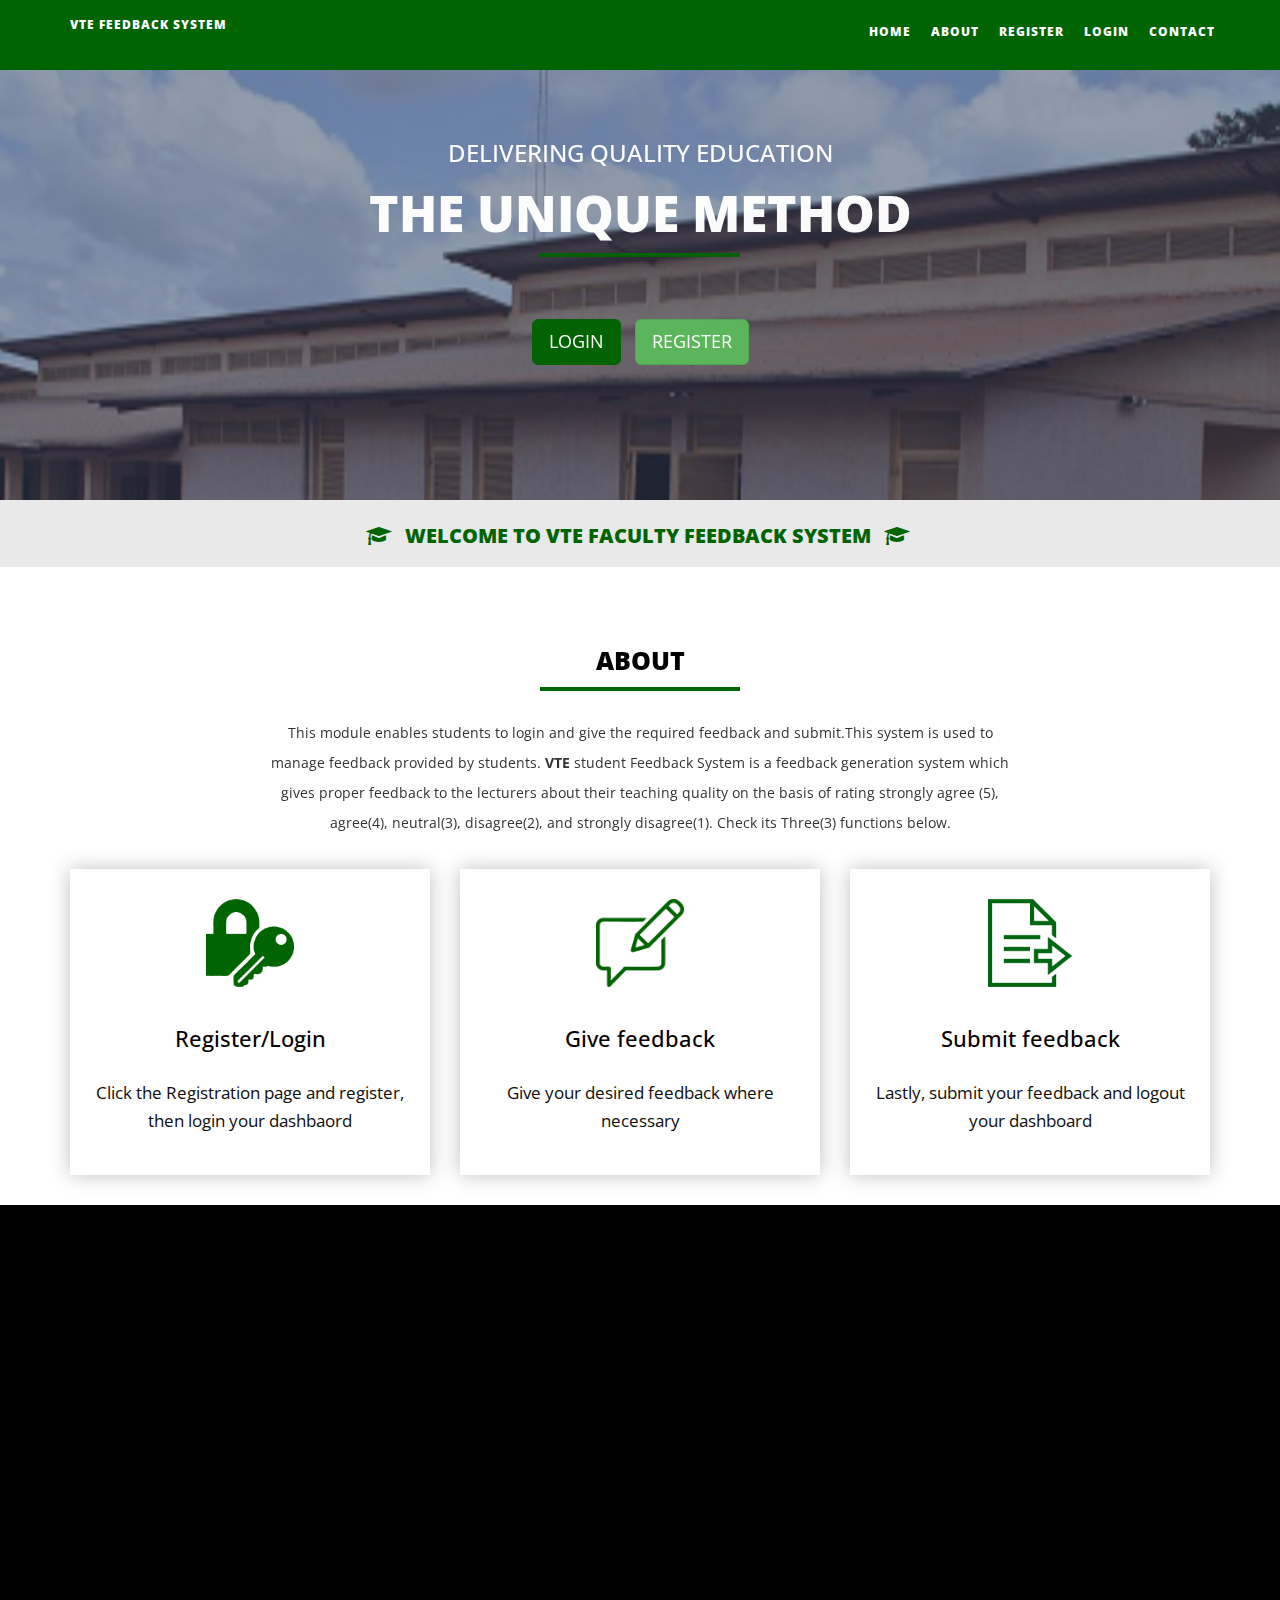
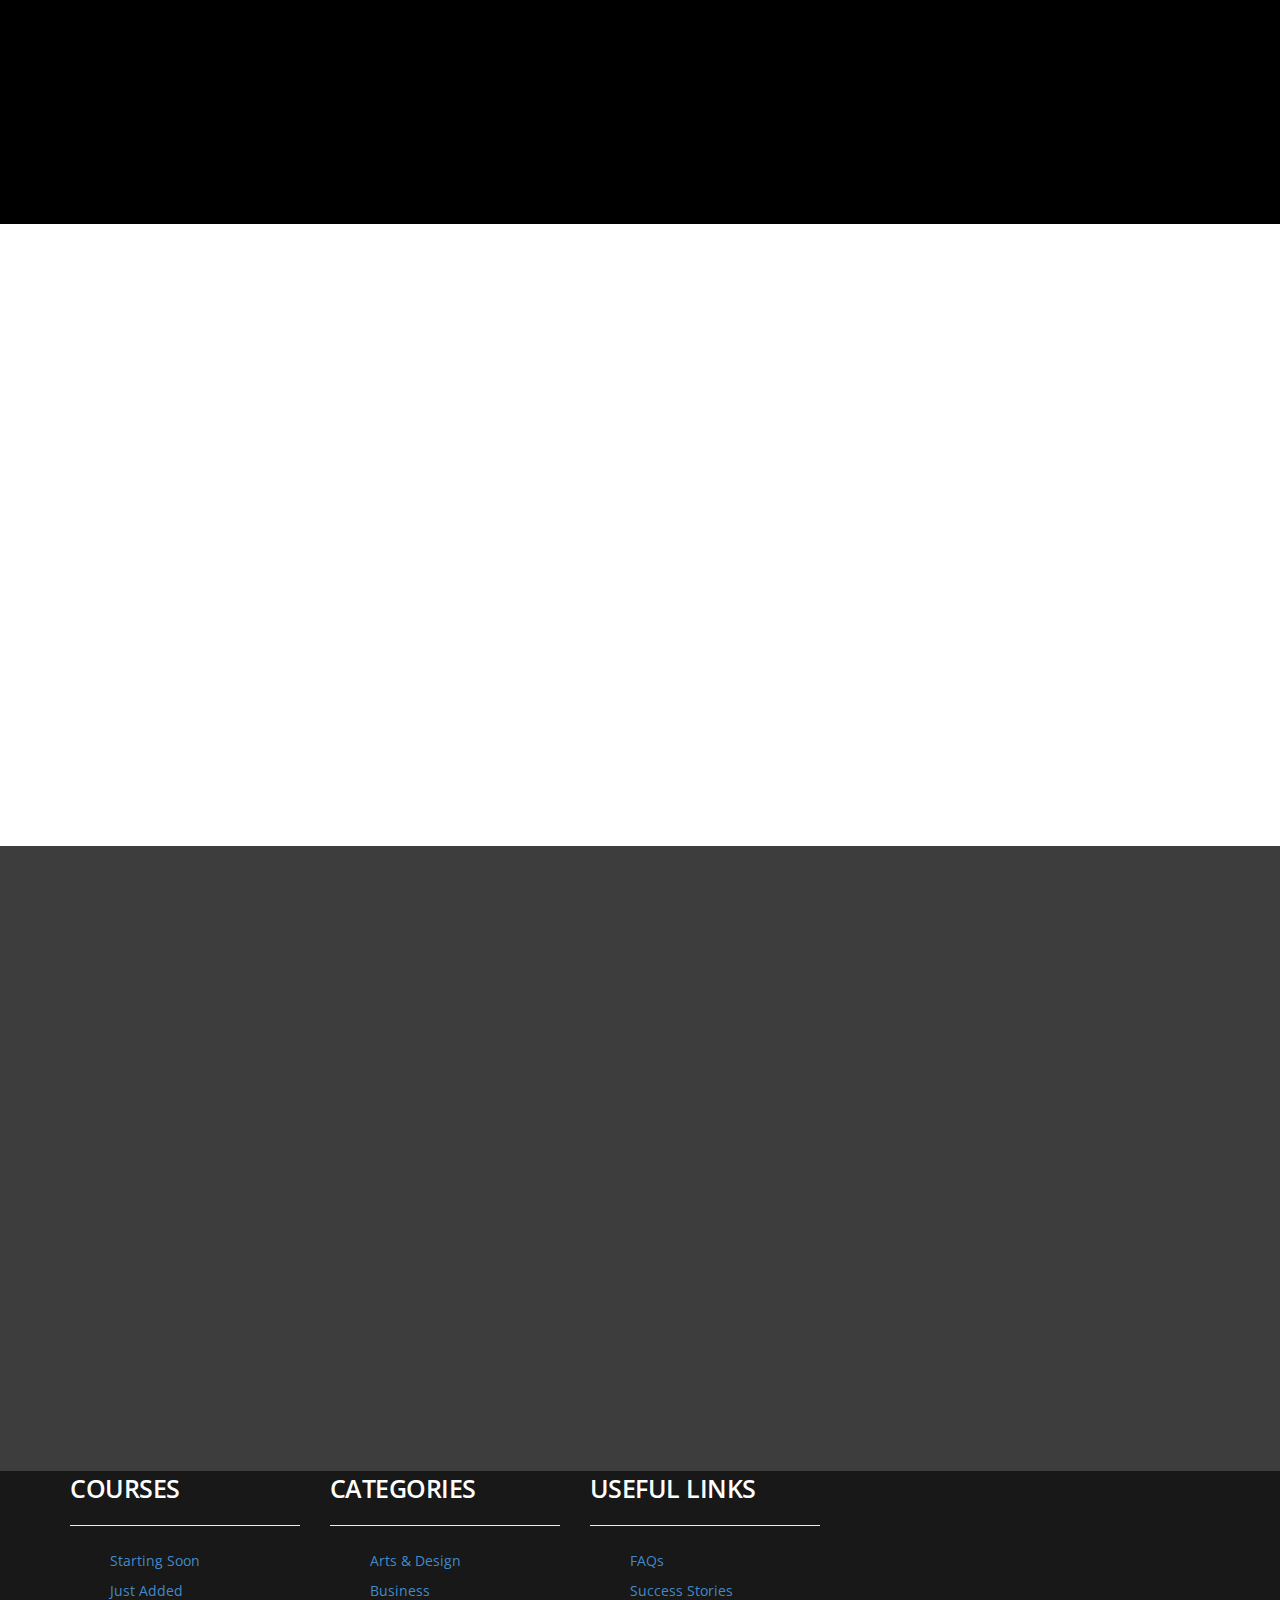
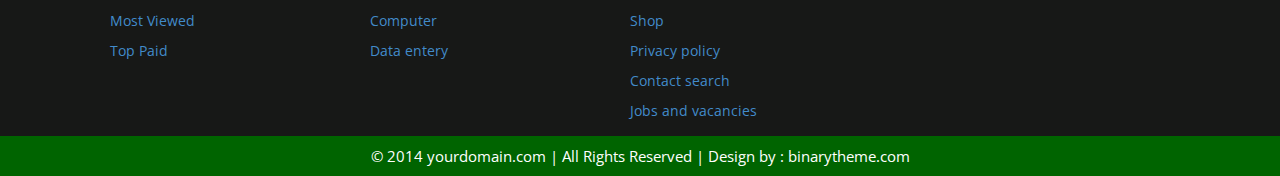
==== index.html @ 32be3075 "my first commit" ====
﻿<!DOCTYPE html>
<html xmlns="http://www.w3.org/1999/xhtml">
<head>
    <meta charset="utf-8" />
    <meta name="viewport" content="width=device-width, initial-scale=1, maximum-scale=1" />
    <meta name="description" content="" />
    <meta name="author" content="" />
    <title>VTE feedback project</title>
    <!-- BOOTSTRAP CORE STYLE CSS -->
    <link href="assets/css/bootstrap.css" rel="stylesheet" />
    <!-- FONT AWESOME CSS -->
<link href="assets/css/font-awesome.min.css" rel="stylesheet" />
     <!-- FLEXSLIDER CSS -->
<link href="assets/css/flexslider.css" rel="stylesheet" />
    <!-- CUSTOM STYLE CSS -->
    <link href="assets/css/style.css" rel="stylesheet" />    
  <!-- Google	Fonts -->
	<link href='http://fonts.googleapis.com/css?family=Open+Sans:400,700,300' rel='stylesheet' type='text/css' />
  <!-- SERVICES SECTION-->
  <link rel="stylesheet" type="text/css" href="assets/css/service.css">
  <link rel="icon" href="favicon.ico" type="img/ico"/>
  
</head>
<body >
 <!--OFF END--><div class="navbar navbar-inverse navbar-fixed-top " id="menu">
        <div class="container">
            <div class="navbar-header">
                <button type="button" class="navbar-toggle" data-toggle="collapse" data-target=".navbar-collapse">
                    <span class="icon-bar"></span>
                    <span class="icon-bar"></span>
                    <span class="icon-bar"></span>
                </button>
                <a class="navbar-brand" href="index.html" style="color:#FFFFFF"><p style="font-size: 12px;">VTE FEEDBACK SYSTEM</p></a>
            </div>
            <div class="navbar-collapse collapse move-me">
                <ul class="nav navbar-nav navbar-right">
                    <li ><a href="#home">HOME</a></li>
                     <li><a href="#features-sec">ABOUT</a></li>
                    <li><a href="registration.html">REGISTER</a></li>
                     <li><a href="login.html">LOGIN</a></li>
                     <li><a href="#contact-sec">CONTACT</a></li>
                     </div>
           
        </div>
    </div>
 
      <!--NAVBAR SECTION END-->
       <div class="home-sec" id="home" >
           <div class="overlay">
 <div class="container">
           <div class="row text-center " >
           
               <div class="col-lg-12  col-md-12 col-sm-12">
               
                <div class="flexslider set-flexi" id="main-section" >
                    <ul class="slides move-me">
                        <!-- Slider 01 -->
                        <li>
                              <h3>Delivering Quality Education</h3>
                           <h1>THE UNIQUE METHOD</h1>
                            <a  href="login.html" class="btn btn-info btn-lg" >
                                LOGIN 
                            </a>
                             <a  href="registration.html" class="btn btn-success btn-lg" >
                                REGISTER
                            </a>
                        </li>
                        <!-- End Slider 01 -->
                        
                        <!-- Slider 02 -->
                        <li>
                            <h3>Delivering Quality Education</h3>
                           <h1>UNMATCHED APPROACH</h1>
                             <a  href="login.html" class="btn btn-primary btn-lg">
                               LOGIN
                            </a>
                             <a  href="registration.html" class="btn btn-danger btn-lg" >
                                REGISTER
                            </a>
                        </li>
                        <!-- End Slider 02 -->
                        
                        <!-- Slider 03 -->
                        <li>
                            <h3>Delivering Quality Education</h3>
                           <h1>AWESOME FEEDBACK PROJECT</h1>
                             <a  href="login.html" class="btn btn-default btn-lg" >
                                LOGIN    
                            </a>
                             <a  href="registration.html" class="btn btn-info btn-lg" >
                                REGISTER
                            </a>
                        </li>
                        <!-- End Slider 03 -->
                    </ul>
                </div>
                   
     
              
              
            </div>
                
               </div>
                </div>
           </div>
           
       </div>
       <!--HOME SECTION END-->   
    <div  class="tag-line" >
         <div class="container">
           <div class="row  text-center" >
           
               <div class="col-lg-12  col-md-12 col-sm-12">
               
        <h2 data-scroll-reveal="enter from the bottom after 0.1s" ><i class="fa fa-graduation-cap fa-spin"></i> WELCOME TO VTE FACULTY FEEDBACK SYSTEM <i class="fa fa-graduation-cap fa-spin"></i> </h2>
                   </div>
               </div>
             </div>
        
    </div>
    <!--HOME SECTION TAG LINE END-->   
         <div id="features-sec" class="container set-pad" >
             <div class="row text-center">
                 <div class="col-lg-8 col-lg-offset-2 col-md-8 col-sm-8 col-md-offset-2 col-sm-offset-2">
                     <h1 data-scroll-reveal="enter from the bottom after 0.2s"  class="header-line">ABOUT</h1>
                     <p data-scroll-reveal="enter from the bottom after 0.3s" >
                      This module enables students to login and give the required feedback and submit.This system is used to manage feedback provided by students. <b>VTE</b> student Feedback System is a feedback generation system which gives proper feedback to the lecturers about their teaching quality on the basis of rating strongly agree (5), agree(4), neutral(3), disagree(2), and strongly disagree(1).  
                      Check its Three(3) functions below.
                         </p>
                 </div>

             </div>
             <!--/.HEADER LINE END-->
             <!--SERVICE BEGINNING-->
<div class="service">
         <div class="container">
            <div class="row">
               <div class="col-md-8 offset-md-2">

                  </div>
               </div>
            </div>
            <div class="row">
               <div class="col-xl-4 col-lg-4 col-md-4 col-sm-12">
                  <div class="service-box">
                     <i><img src="assets/img/service1.png"/></i>
                     <h3>Register/Login </h3>
                     <p>Click the Registration page and register, then login your dashbaord</p>
                  </div>
               </div>
               <div class="col-xl-4 col-lg-4 col-md-4 col-sm-12">
                  <div class="service-box">
                     <i><img src="assets/img/service2.png"/></i>
                     <h3>Give feedback</h3>
                     <p>Give your desired feedback where necessary</p>
                  </div>
               </div>
               <div class="col-xl-4 col-lg-4 col-md-4 col-sm-12">
                  <div class="service-box">
                     <i><img src="assets/img/service3.png"/></i>
                     <h3>Submit feedback</h3>
                     <p>Lastly, submit your feedback and logout your dashboard</p>
                  </div>
               </div>
               </div>
            </div>
         </div>
      </div>
           
   <!-- FEATURES SECTION END-->
    <div id="faculty-sec" >
    <div class="container set-pad">
             <div class="row text-center">
                 <div class="col-lg-8 col-lg-offset-2 col-md-8 col-sm-8 col-md-offset-2 col-sm-offset-2">
                     <h1 data-scroll-reveal="enter from the bottom after 0.1s" class="header-line">OUR FACULTY </h1>
                     <p data-scroll-reveal="enter from the bottom after 0.3s">
                      Lorem ipsum dolor sit amet, consectetuer adipiscing elit.
                        Aenean commodo.
                         Lorem ipsum dolor sit amet, consectetuer adipiscing elit.
                        Aenean commodo.
                         </p>
                 </div>

             </div>
             <!--/.HEADER LINE END-->

           <div class="row" >
           
               
                 <div class="col-lg-4  col-md-4 col-sm-4" data-scroll-reveal="enter from the bottom after 0.4s">
                     <div class="faculty-div">
                     <img src="assets/img/faculty/1.jpg"  class="img-rounded" />
                   <h3>PROF. E. C. OSINEM (DEAN) </h3>
                 <hr class="line"/>
                         <h4>Agric <br /> Education</h4>
                  
                                 </div>
                   </div>

                 <div class="col-lg-4  col-md-4 col-sm-4" data-scroll-reveal="enter from the bottom after 0.5s">
                     <div class="faculty-div">
                     <img src="assets/img/faculty/2.jpg"  class="img-rounded" />
                   <h3 >JANE DEO ALEX (FACULTY OFFICER)</h3>
                 <hr class="line" />
                         <h4>Enginering <br /> Department</h4>
                   
                </div>
                   </div>
                   
               <div class="col-lg-4  col-md-4 col-sm-4" data-scroll-reveal="enter from the bottom after 0.6s">
                     <div class="faculty-div">
                     <img src="assets/img/faculty/3.jpg" class="img-rounded" />
                   <h3 >DR. T.E. EJIOFOR (ACADMIC ADVISOR</h3>
                 <hr class="line" />
                         <h4>Agric <br /> Education</h4>
                </div>
                   </div>
                 
               </div>
             </div>
        </div>
    <!-- FACULTY SECTION END-->
      <div id="course-sec" class="container set-pad">
             <div class="row text-center">
                 <div class="col-lg-8 col-lg-offset-2 col-md-8 col-sm-8 col-md-offset-2 col-sm-offset-2">
                     <h1 data-scroll-reveal="enter from the bottom after 0.1s" class="header-line">OUR COURSES </h1>
                     <p data-scroll-reveal="enter from the bottom after 0.3s">
                      Lorem ipsum dolor sit amet, consectetuer adipiscing elit.
                        Aenean commodo.
                         Lorem ipsum dolor sit amet, consectetuer adipiscing elit.
                        Aenean commodo.
                         </p>
                 </div>

             </div>
             <!--/.HEADER LINE END-->


          <div class="row set-row-pad" >
           <div class="col-lg-6 col-md-6 col-sm-6 " data-scroll-reveal="enter from the bottom after 0.4s" >
                 <img src="assets/img/building.jpg" class="img-thumbnail" />
           </div>
               <div class="col-lg-4 col-md-4 col-sm-4 col-lg-offset-1 col-md-offset-1 col-sm-offset-1">
                   <div class="panel-group" id="accordion">
                        <div class="panel panel-default" data-scroll-reveal="enter from the bottom after 0.5s">
                            <div class="panel-heading" >
                                <h4 class="panel-title">
                                    <a data-toggle="collapse" data-parent="#accordion" href="#collapse1" class="collapsed">
                                  <strong>   6+</strong> COMPUTER COURSES 
                                    </a>
                                </h4>
                            </div>
                            <div id="collapse1" class="panel-collapse collapse" style="height: 0px;">
                                <div class="panel-body">
                                    <ul>
                                      <li>Vocational and Technical Education</li>
                                      <li>Computer Education</li>
                                      <li>Software Development and Applications</li>
                                      <li>Harware Maintenance and Management</li>
                                      <li>Networking and Communication</li>
                                      <li>Robotics Education</li>
                                      <li>ETC</li>
                                    </ul>
                                </div>
                            </div>
                        </div>
                        <div class="panel panel-default" data-scroll-reveal="enter from the bottom after 0.7s">
                            <div class="panel-heading">
                                <h4 class="panel-title">
                                    <a data-toggle="collapse" data-parent="#accordion" href="#collapse2" class="collapsed">
                                      <strong>   7+</strong> ENGINEERING COURSES 
                                    </a>
                                </h4>
                            </div>
                            <div id="collapse2" class="panel-collapse collapse" style="height: 0px;">
                                <div class="panel-body">
                                    <ul>
                                      <li>Vocational and Technical Education</li>
                                      <li>Computer Education</li>
                                      <li>Software Development and Applications</li>
                                      <li>Harware Maintenance and Management</li>
                                      <li>Networking and Communication</li>
                                      <li>Robotics Education</li>
                                      <li>ETC</li>
                                    </ul>
                              
                                </div>
                            </div>
                        </div>
                        <div class="panel panel-default" data-scroll-reveal="enter from the bottom after 0.9s">
                            <div class="panel-heading">
                                <h4 class="panel-title">
                                    <a data-toggle="collapse" data-parent="#accordion" href="#collapse3" class="collapsed">
                                        <strong>   5+</strong> MANAGEMENT COURSES 
                                    </a>
                                </h4>
                            </div>
                            <div id="collapse3" class="panel-collapse collapse"  style="height: 0px;">
                                <div class="panel-body">
                                   <ul>
                                      <li>Vocational and Technical Education</li>
                                      <li>Computer Education</li>
                                      <li>Software Development and Applications</li>
                                      <li>Harware Maintenance and Management</li>
                                      <li>Networking and Communication</li>
                                      <li>Robotics Education</li>
                                      <li>ETC</li>
                                    </ul>
                                </div>
                            </div>
                        </div>
                    </div>

                   <div class="alert alert-info" data-scroll-reveal="enter from the bottom after 1.1s" >
                       <span style="font-size:40px;">
                          <strong> 30+ </strong> 
                           <hr />
                          <p style="font-size: 20px;"><b>Vocational Courses</b></p>
                       </span>
                   </div>
           </div>
             
                 
                 
               </div>
             </div>
      <!-- COURSES SECTION END-->
    <div id="contact-sec"   >
           <div class="overlay">
 <div class="container set-pad">
      <div class="row text-center">
                 <div class="col-lg-8 col-lg-offset-2 col-md-8 col-sm-8 col-md-offset-2 col-sm-offset-2">
                     <h1 data-scroll-reveal="enter from the bottom after 0.1s" class="header-line" >CONTACT SUPPORT</h1>
                     <p data-scroll-reveal="enter from the bottom after 0.3s">
                      Lorem ipsum dolor sit amet, consectetuer adipiscing elit.
                        Aenean commodo.
                         Lorem ipsum dolor sit amet, consectetuer adipiscing elit.
                        Aenean commodo.
                         </p>
                 </div>

             </div>
             <!--/.HEADER LINE END-->
           <div class="row set-row-pad"  data-scroll-reveal="enter from the bottom after 0.5s" >
           
               
                 <div class="col-lg-8 col-lg-offset-2 col-md-8 col-md-offset-2 col-sm-8 col-sm-offset-2">
                    <form>
                        <div class="form-group">
                            <input type="text" class="form-control "  required="required" placeholder="Your Name" />
                        </div>
                        <div class="form-group">
                            <input type="text" class="form-control " required="required"  placeholder="Your Email" />
                        </div>
                        <div class="form-group">
                            <textarea name="message" required="required" class="form-control" style="min-height: 150px;" placeholder="Message"></textarea>
                        </div>
                        <div class="form-group">
                            <button type="submit" class="btn btn-info btn-block btn-lg">SUBMIT REQUEST</button>
                        </div>

                    </form>
                </div>

                   
     
              
              
                
               </div>
                </div>
          </div> 
       </div>
     <footer class="footer layout_padding">
         <div class="container">
            <div class="row">

               
               
               <div class="col-md-8">
                 <div class="row">
                    <div class="col-md-4 col-sm-12">
                  <div class="footer_link_heading">
                     <h3>COURSES</h3>
                     <hr>
                  </div>
                  <div class="footer_menu">
                     <ul>
                        <li><a href="#">Starting Soon</a></li>
                        <li><a href="#">Just Added</a></li>
                        <li><a href="#">Most Viewed</a></li>
                        <li><a href="#">Top Paid</a></li>
                     </ul>
                  </div>
               </div>

               <div class="col-md-4 col-sm-12">
                  <div class="footer_link_heading">
                     <h3>CATEGORIES</h3>
                     <hr>
                  </div>
                  <div class="footer_menu">
                    <ul>
                       <li><a href="#">Arts & Design</a></li>
                       <li><a href="#">Business</a></li>
                       <li><a href="#">Computer</a></li>
                       <li><a href="#">Data entery</a></li>
                    </ul>
                  </div>
               </div>
               
               <div class="col-md-4 col-sm-12">
                  <div class="footer_link_heading">
                     <h3>USEFUL LINKS</h3>
                     <hr>
                  </div>
                  <div class="footer_menu">
                    <ul>
                       <li><a href="#">FAQs</a></li>
                       <li><a href="#">Success Stories</a></li>
                       <li><a href="#">Shop</a></li>
                       <li><a href="#">Privacy policy</a></li>
                       <li><a href="#">Contact search</a></li>
                       <li><a href="#">Jobs and vacancies</a></li>
                    </ul>
                  </div>
               </div>
                 </div>
               </div>
               
            </div>
         </div>
     <!-- CONTACT SECTION END-->
    <div id="footer">
          &copy 2014 yourdomain.com | All Rights Reserved |  <a href="http://binarytheme.com" style="color: #fff" target="_blank">Design by : binarytheme.com</a>
    </div>
     <!-- FOOTER SECTION END-->
   
    <!--  Jquery Core Script -->
    <script src="assets/js/jquery-1.10.2.js"></script>
    <!--  Core Bootstrap Script -->
    <script src="assets/js/bootstrap.js"></script>
    <!--  Flexslider Scripts --> 
         <script src="assets/js/jquery.flexslider.js"></script>
     <!--  Scrolling Reveal Script -->
    <script src="assets/js/scrollReveal.js"></script>
    <!--  Scroll Scripts --> 
    <script src="assets/js/jquery.easing.min.js"></script>
    <!--  Custom Scripts --> 
         <script src="assets/js/custom.js"></script>
</body>
</html>
---- assets/css/style.css ----
﻿/*=============================================================
    Authour URI: www.binarytheme.com
    License: Commons Attribution 3.0

    http://creativecommons.org/licenses/by/3.0/

    100% To use For Personal And Commercial Use.
    IN EXCHANGE JUST GIVE US CREDITS AND TELL YOUR FRIENDS ABOUT US
   
    ========================================================  */

/* =============================================================
   GENERAL STYLES
 ============================================================ */
body {
    font-family: 'Open Sans', sans-serif;
    line-height: 30px;
    font-size: 14px;
}

.set-pad {
    padding-top:35px;
}
.set-row-pad {
    padding-top:30px;
    padding-bottom:50px;
}

.line {
    border-color: #006400;
}


/*=====================================
  NAVBAR STYLES 
    ===================================*/

.logo-custom {
    max-height: 40px;
}

#menu {
    background-color: #006400;
    color: #fff;
    font-size: 12px;
    font-weight: 900;
    letter-spacing: 1px;
    min-height: 70px;
}


.navbar-inverse {
    border-color: transparent;
}

    .navbar-inverse .navbar-nav > li > a, .navbar-inverse .navbar-nav > li > a:hover {
        color: #FFF;
        padding: 22px 10px;
    }


/*=====================================
  HOME STYLES 
    ===================================*/
.home-sec {
    padding-top: 10px;
    padding-bottom: 60px;
    background: url(../img/header.jpg) no-repeat center center;
    padding: 0;
    -webkit-background-size: cover;
    background-size: cover;
    color: #fff;
    background-attachment: fixed;
}

    .home-sec .overlay {
        background: rgba(38, 57, 88, 0.50);
        min-height: 500px;
    }

    .home-sec h1 {
        color: #fff;
        font-weight: 900;
        font-size: 50px;
        text-transform: uppercase;
        padding-bottom: 35px;
    }

    .home-sec h3 {
        text-transform: uppercase;
    }



.set-flexi {
    -webkit-box-shadow: 0 1px 4px rgba(0, 0, 0, 0);
    -moz-box-shadow: 0 1px 4px rgba(0, 0, 0, 0);
    -o-box-shadow: 0 1px 4px rgba(0, 0, 0, 0);
    box-shadow: 0 1px 4px rgba(0, 0, 0, 0);
    background-color: transparent;
    border: 0px solid #000;
    padding-top: 120px;
}

.flex-control-nav {
    display: none!important;
}

.set-flexi a {
    margin: 5px;
}
/*=====================================
  TAG LINE STYLES 
    ===================================*/

.tag-line {
    background: #E9E9E9;
    color: #000;
}

    .tag-line h2 {
        font-size: 20px;
        font-weight: 900;
        padding: 5px 10px 10px 5px;
        color: #006400;
    }

        .tag-line h2 > i {
            margin-left: 8px;
            margin-right: 8px;
        }
/*=====================================
  HEADER LINE STYLES 
    ===================================*/
.header-line {
    font-weight: 900;
    font-size: 25px;
    padding-bottom: 5px;
    padding-top: 25px;
    color: #000;
}

h1::after {
    content: " ";
    border: solid 2px #006400;
    display: block;
    width: 200px;
    margin: 12px auto;
}

/*=====================================
  ABOUT STYLES 
  ===================================*/
.about-div {
    padding: 30px;
}

.icon-round-border {
    border: 10px double #1A94C4;
    color: #2f9484;
    text-align: center;
    padding-top: 15px;
    height: 100px;
    width: 100px;
    border-radius: 50%;
    cursor: pointer;
    -webkit-transition: 0.3s;
    -moz-transition: 0.3s;
    -o-transition: 0.3s;
    transition: 0.3s;
}

    .icon-round-border:hover {
        color: #fff;
        border: 10px double #fff;
        background-color: #1A94C4;
        -webkit-transition: 0.3s;
        -moz-transition: 0.3s;
        -o-transition: 0.3s;
        transition: 0.3s;
    }

.about-div hr {
    border: 1px solid #006400;
    color: #006400;
}

.about-div h3 {
    font-size: 25px;
    font-weight: 700;
    text-transform: uppercase;
}

.about-div p {
    padding-top: 10px;
}

.btn-set {
    border-radius: 0px;
    -webkit-border-radius: 0px;
    -moz-border-radius: 0px;
    margin-bottom: 20px;
}
/*=====================================
  FACULTY STYLES 
  ===================================*/
#faculty-sec {
    background-color: #000;
    color: #fff;
}

    #faculty-sec .header-line {
        color: #fff;
    }
.faculty-div h4 {
    line-height:30px;
    font-weight:700;
}
.faculty-div {
    padding: 30px;
}

    .faculty-div hr {
        border: 1px solid ##006400;
    }

    .faculty-div h3 {
        font-size: 25px;
        font-weight: 700;
        text-transform: uppercase;
    }

    .faculty-div p {
        padding-top: 10px;
        padding-bottom: 15px;
    }

    .faculty-div img {
        border: 10px double #fff;
    }

/*=====================================
  CONTACT STYLES 
  ===================================*/
#contact-sec {
    padding-top: 10px;
    padding-bottom: 60px;
    background: url(../img/contact.jpg) no-repeat center center;
    padding: 0;
    -webkit-background-size: cover;
    background-size: cover;
    color: #fff;
    background-attachment: fixed;
}

#contact-sec .overlay {
        background: rgba(0, 0, 0, 0.76);
        min-height: 600px;
    }

    #contact-sec h1 {
        color:#fff;
    }
#contact-sec .form-control{
    background-color:rgba(255, 255, 255, 0);
    color:#fff;
}
/*=====================================
  Footer STYLES 
  ===================================*/
#footer {
    padding:5px 20px;
    background-color:#006400;
    text-align:center;
    color:#fff;
    font-size:15px;
}

.footer {
    background: #3a3a3a;
}

.footer_link_heading h3 {
    color: #fff;
    font-size: 22px;
    font-weight: 300;
    letter-spacing: 0;
}

.footer_menu ul {
    list-style: none;
}

.footer_menu ul li {

}

.dark-section, .footer {
    background: #171817;
}

.footer .widget-title {
    color: #ffffff;
}

.footer_logo {
    margin-bottom: 20px;
}

.footer_blog1 p {
    color: #f8fdfe;
    font-size: 14px;
    font-weight: 300;
    line-height: normal;
}

.footer_social_icon {
    float: left;
    width: 100%;
}

.footer_social_icon ul {
    list-style: none;
    margin: 0;
    float: left;
    width: 100%;
}

.footer_social_icon ul li {
    display: inline;
    float: left;
}

.footer_social_icon ul li a {
    background: #fff;
    float: left;
    margin: 0 5px 0 0;
    width: 32px;
    height: 32px;
    text-align: center;
    line-height: 32px;
    border-radius: 100%;
    color: #111428;
    font-size: 15px;
    transition: ease all 0.5s;
}

.footer_social_icon ul li a:hover,
.footer_social_icon ul li a:focus {
    background: #feb61a;
    color: #111428;
}

.footer_link_heading h3 {
    color: #fff;
    font-size: 25px;
    font-weight: 600;
    letter-spacing: -0.5px;
    margin: 0 0 20px 0;
    line-height: normal;
    text-align: left;
}

.footer_blog2 ul {
    list-style: none;
    float: left;
    width: 45%;
    margin: 0;
}

.footer_blog2 ul {
    margin-top: -5px;
}

.footer_blog2 ul li {
    float: left;
    width: 100%;
    margin: 1px 0;
}

.footer_blog2 ul li a {
    font-weight: 300;
    font-size: 14px;
    transition: ease all 0.2s;
    color: #fff;
}

.address_infor p {
    display: flex;
    margin-bottom: 25px;
}

.address_infor p span.icon {
    margin-right: 10px;
    position: relative;
    top: -4px;
}

.footer_blog2 ul li a:hover,
.footer_blog2 ul li a:focus {
    color: #feb61a;
}

.address_infor .addrs {
    color: #fff;
    font-size: 17px;
    font-weight: 200;
    line-height: 26px;
    margin-bottom: 0;
}

.email_address_bottom {
    width: 100%;
}

.email_address_bottom form {
    width: 280px;
    position: relative;
}

.email_address_bottom input {
    width: 280px;
    height: 50px;
    border: none;
    padding: 10px 25px;
    border-radius: 75px;
    line-height: normal;
    font-family: 'Poppins', sans-serif;
    font-size: 15px;
}

.email_address_bottom form button {
    position: absolute;
    right: 3px;
    width: 45px;
    height: 45px;
    background: #72dd78;
    border: none;
    cursor: pointer;
    color: #171817;
    border-radius: 100%;
    top: 3px;
    font-size: 18px;
    z-index: 1;
}

.cpy p {
    margin: 0;
    line-height: 60px;
    text-align: center;
    font-size: 16px;
}

.cpy p a {
    color: #444
}

.cpy p a:hover,
.cpy p a:focus {
    text-decoration: underline !important;
    color: #444;
}
---- assets/css/service.css ----
/** service section **/
.service {
	background: #fff;
	padding-top: 20px;
}
.service .service-box {
	padding: 30px 20px;
	box-shadow: #00000040 0px 0px 19px 0px;
    margin-bottom: 30px;
    text-align: center;
}

.service:hover .service-box:hover {
	background-color: rgba(38, 57, 88, 0.50);
}


.service .service-box i img {
	height: 88px;
}

.service .service-box h3 {
	font-weight: 500;
	font-size: 22px;
	line-height: 22px;
	color: #050000;
	padding: 20px 0px;
}

.service .service-box p {
    color: #0d0c0a;
	font-size: 17px;
	line-height: 28px;
}

.title h2 {
	font-size: 50px;
	line-height: 55px;
	color: #ffc221;
	font-weight: 500;
	text-transform: uppercase;
	margin-bottom: 27px;
	position: relative;
	padding-bottom: 8px;
}

.title {
	text-align: center;
	padding-bottom: 60px;
}



/** end service section **/
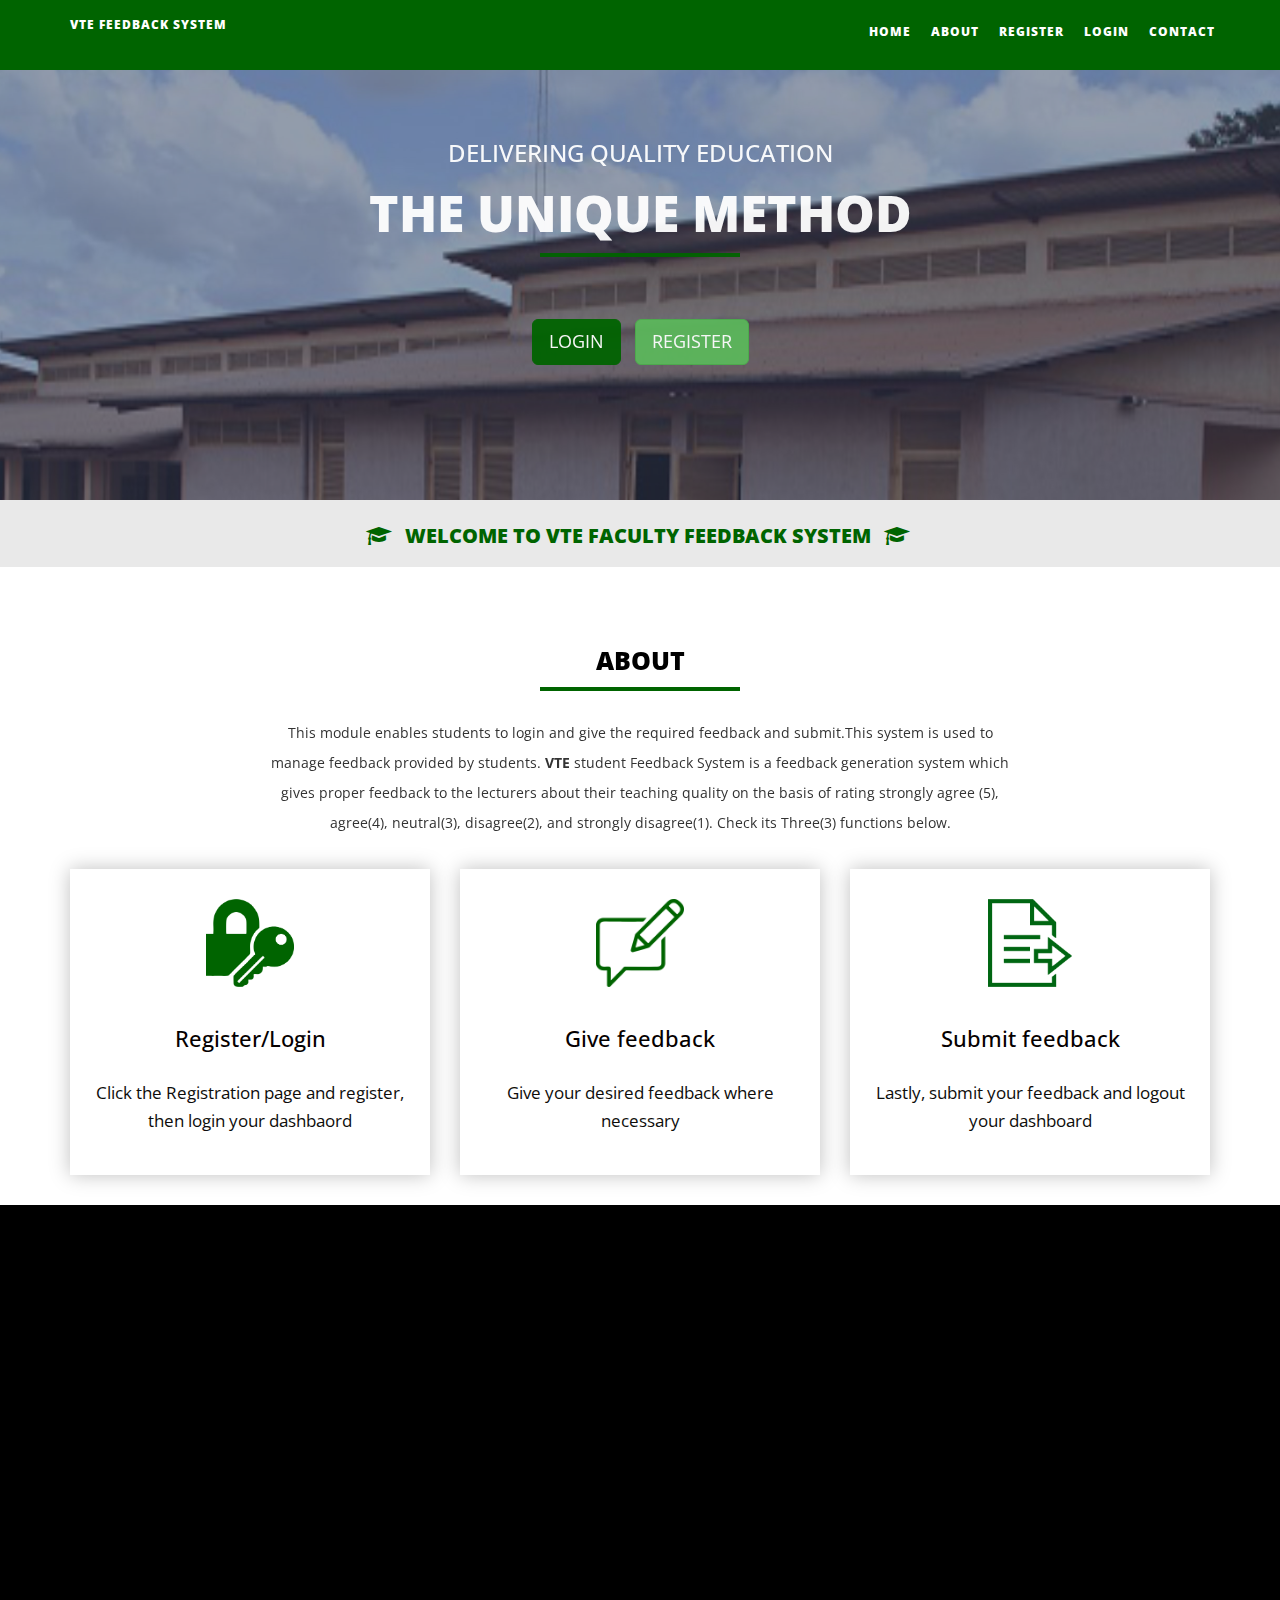
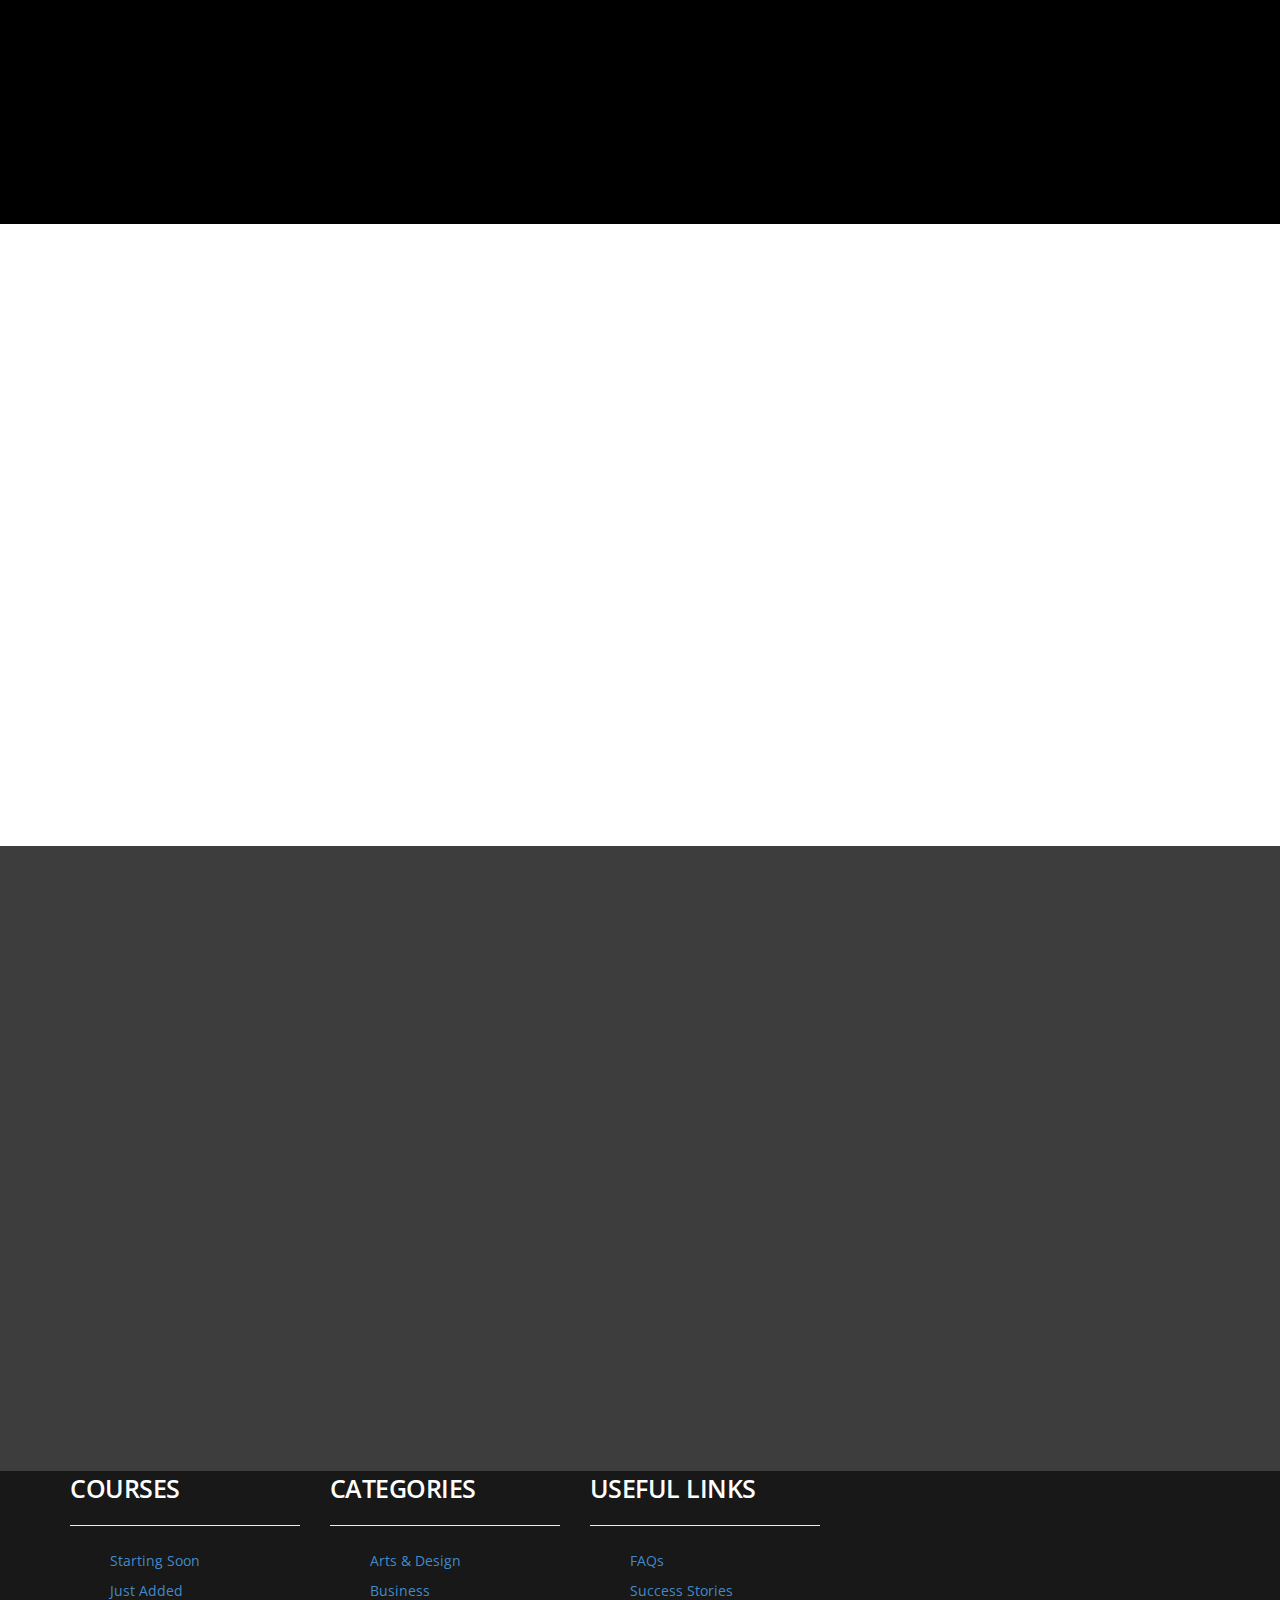
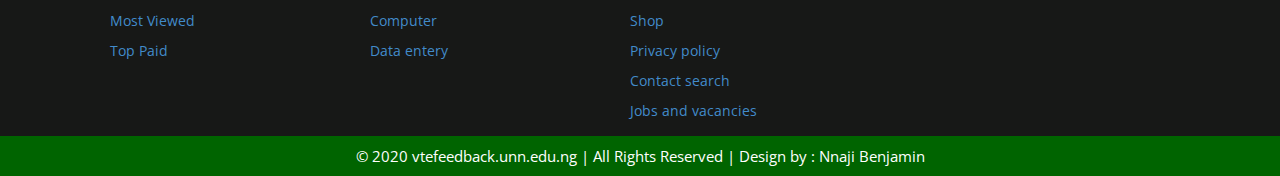
==== commit caab48fe: "updated my index page1" ====
--- a/index.html
+++ b/index.html
@@ -1,4 +1,4 @@
-﻿<!DOCTYPE html>
+<!DOCTYPE html>
 <html xmlns="http://www.w3.org/1999/xhtml">
 <head>
     <meta charset="utf-8" />
@@ -432,7 +432,7 @@
          </div>
      <!-- CONTACT SECTION END-->
     <div id="footer">
-          &copy 2014 yourdomain.com | All Rights Reserved |  <a href="http://binarytheme.com" style="color: #fff" target="_blank">Design by : binarytheme.com</a>
+          &copy 2020 vtefeedback.unn.edu.ng | All Rights Reserved |  <a href="m.me/Benjtalksho" style="color: #fff" target="_blank">Design by : Nnaji Benjamin</a>
     </div>
      <!-- FOOTER SECTION END-->
    
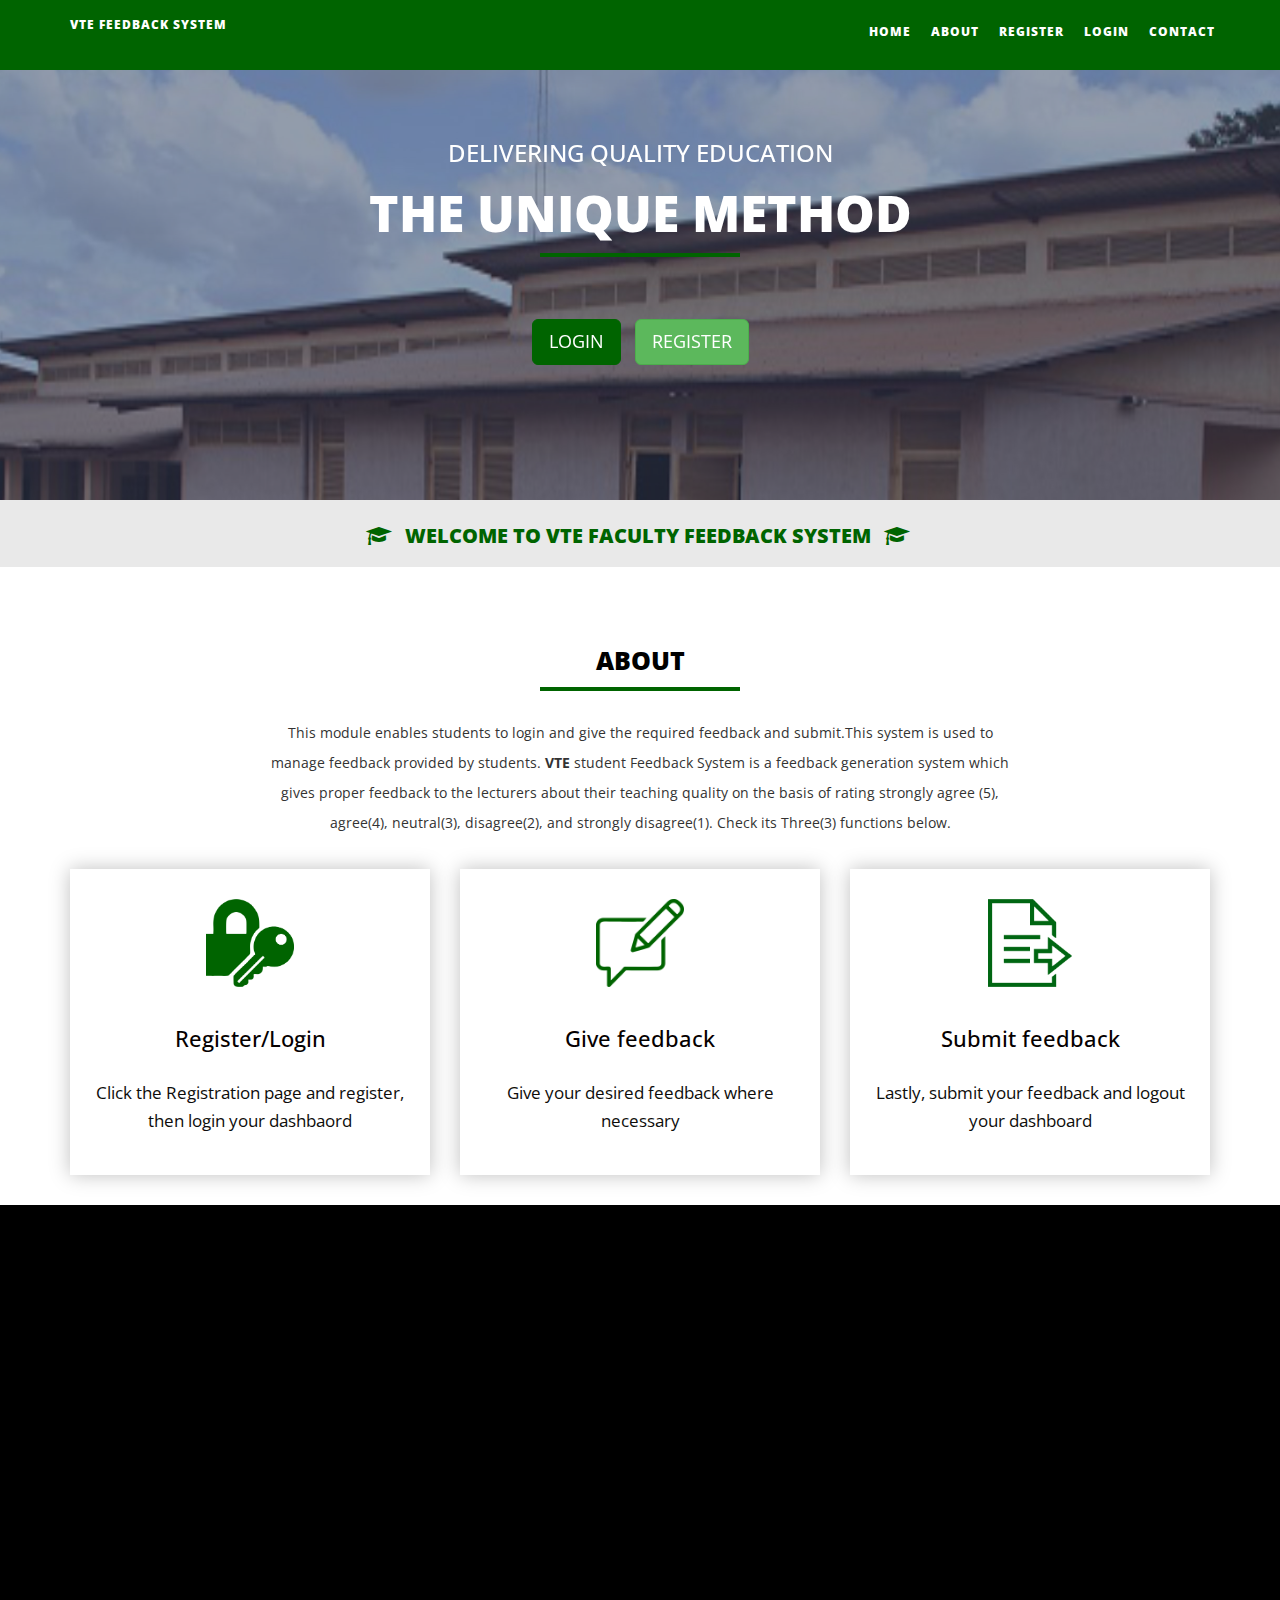
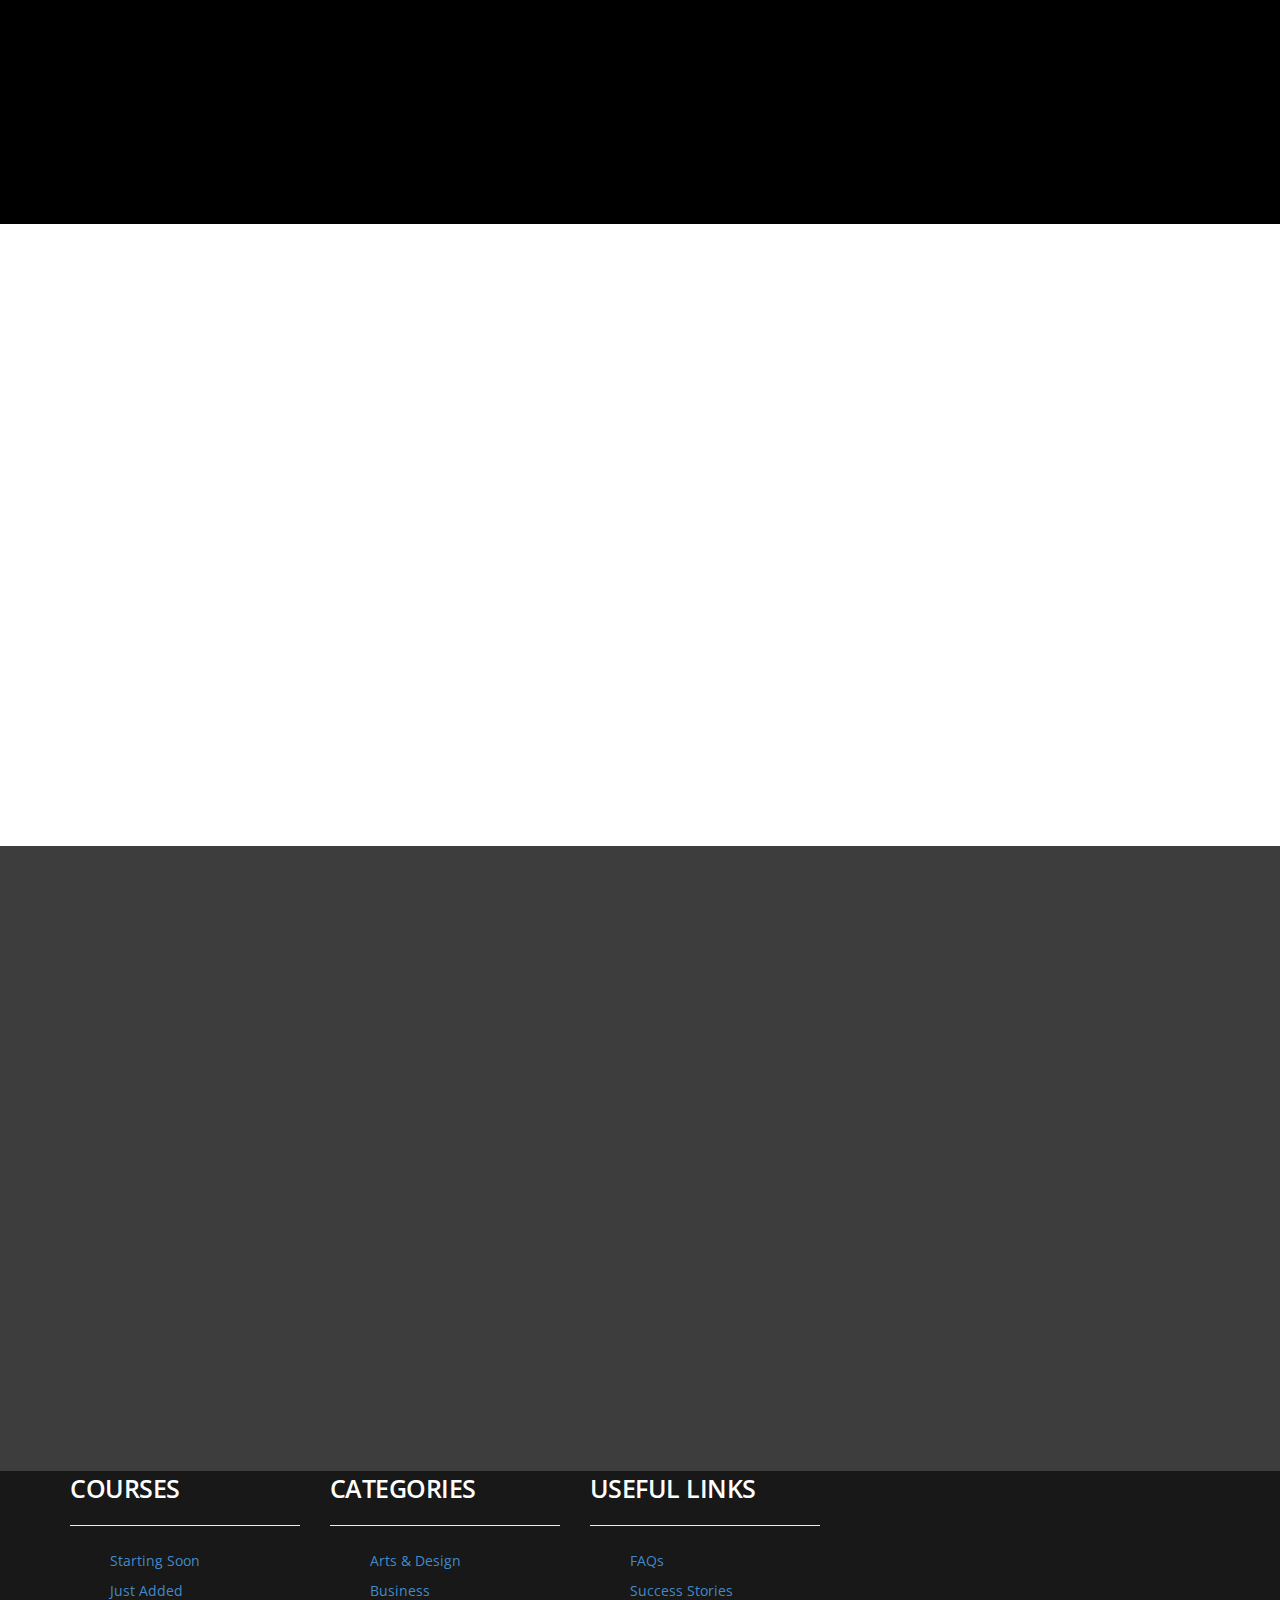
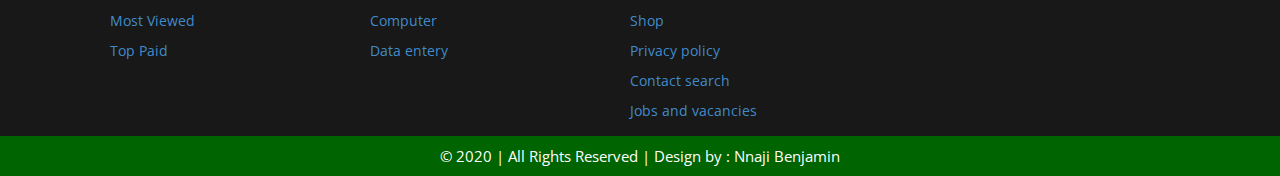
==== commit 5a017c4f: "commit 6th" ====
--- a/index.html
+++ b/index.html
@@ -432,7 +432,7 @@
          </div>
      <!-- CONTACT SECTION END-->
     <div id="footer">
-          &copy 2020 vtefeedback.unn.edu.ng | All Rights Reserved |  <a href="m.me/Benjtalksho" style="color: #fff" target="_blank">Design by : Nnaji Benjamin</a>
+          &copy 2020 | All Rights Reserved |  <a href="m.me/Benjtalksho" style="color: #fff" target="_blank">Design by : Nnaji Benjamin</a>
     </div>
      <!-- FOOTER SECTION END-->
    
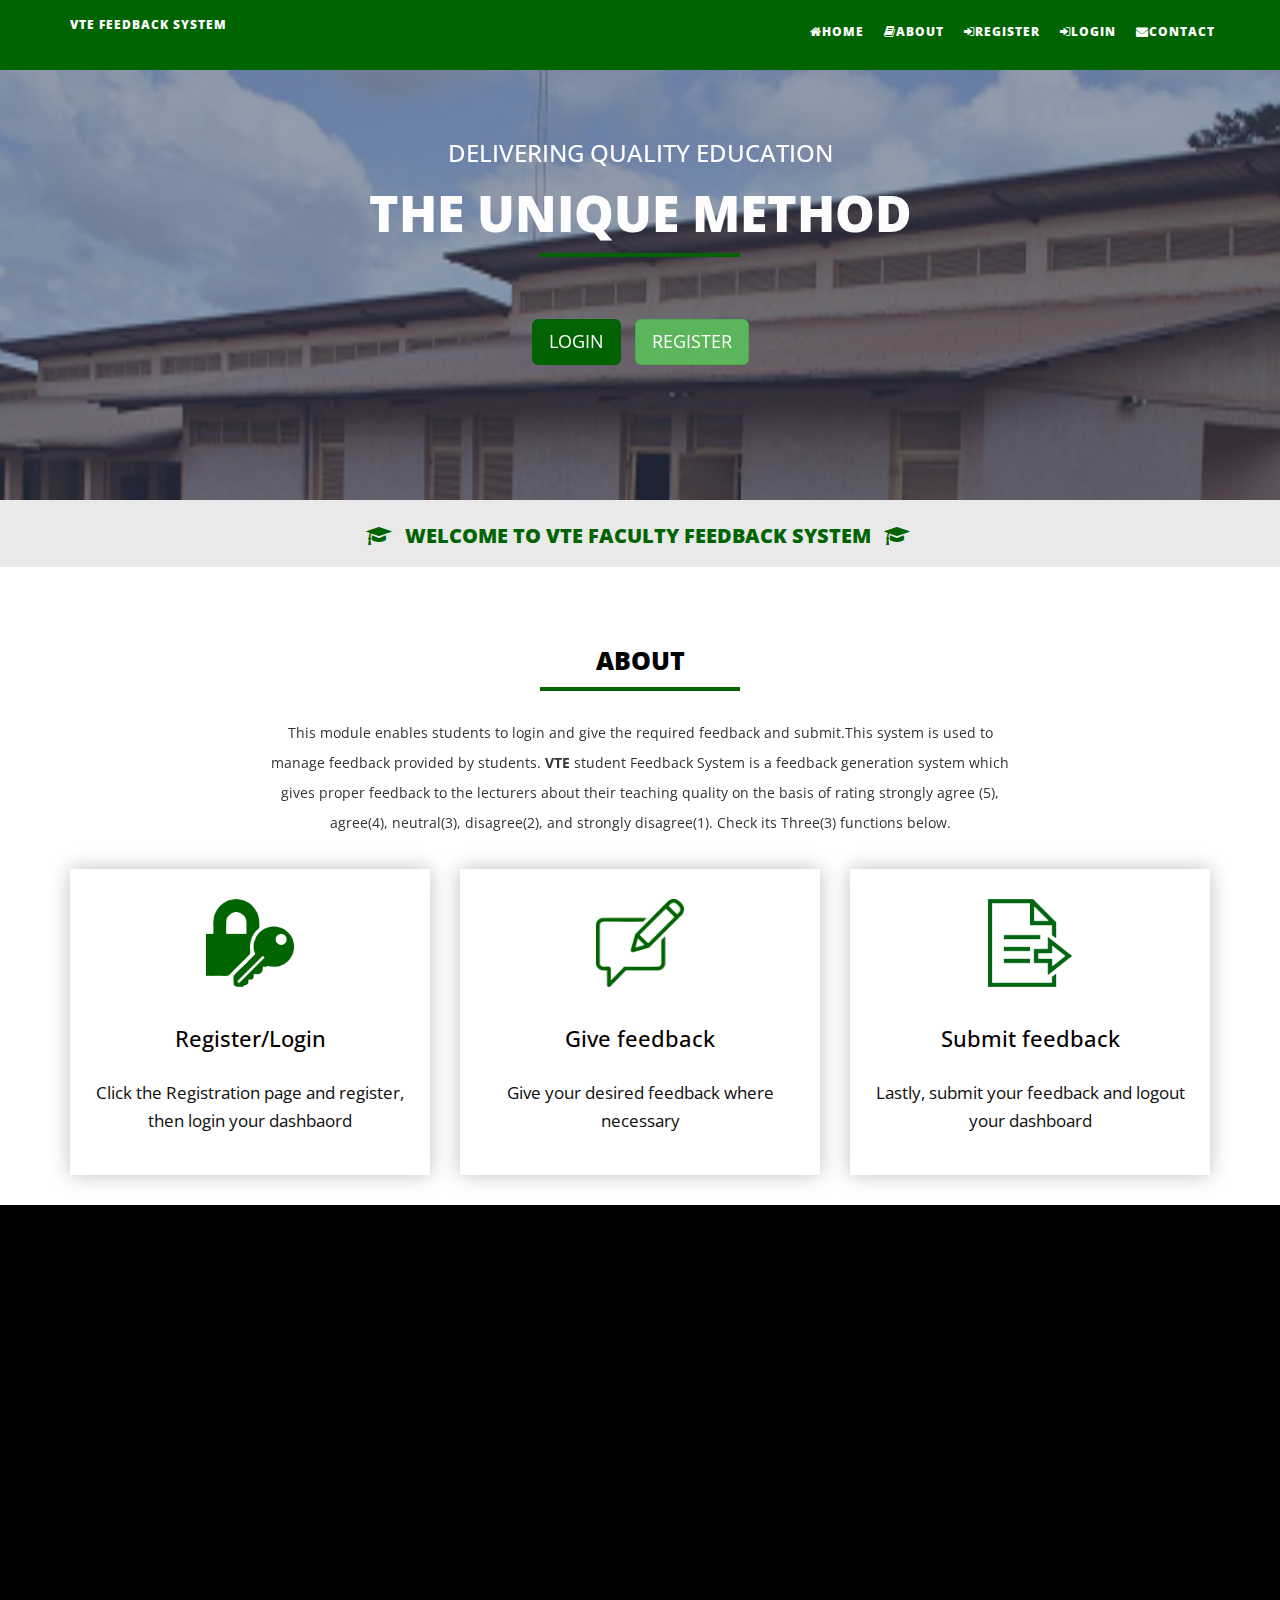
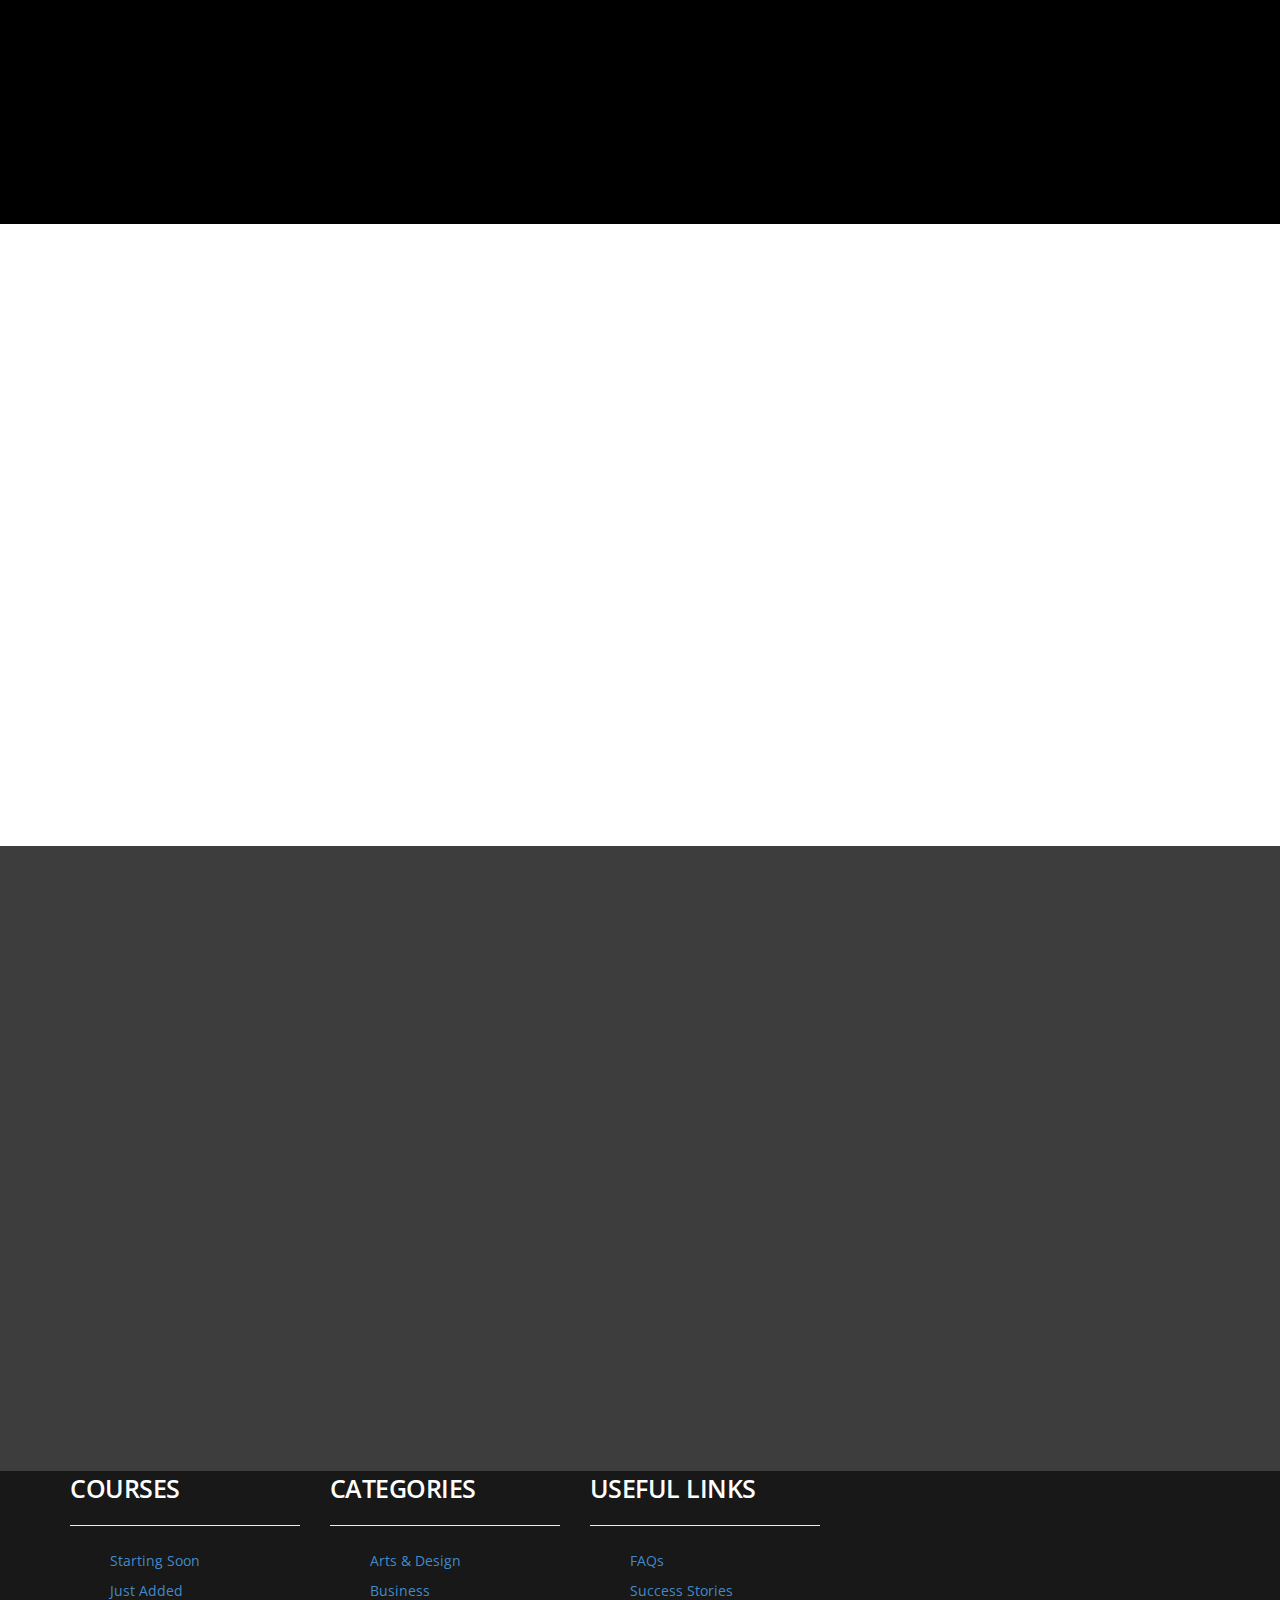
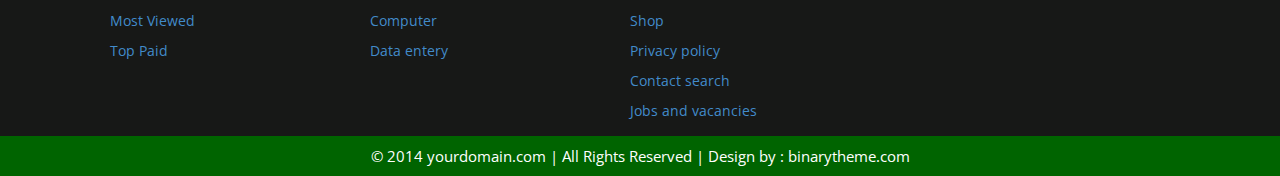
==== commit 943cbccf: "commited on login,index,registration" ====
--- a/index.html
+++ b/index.html
@@ -1,4 +1,4 @@
-<!DOCTYPE html>
+﻿<!DOCTYPE html>
 <html xmlns="http://www.w3.org/1999/xhtml">
 <head>
     <meta charset="utf-8" />
@@ -34,11 +34,11 @@
             </div>
             <div class="navbar-collapse collapse move-me">
                 <ul class="nav navbar-nav navbar-right">
-                    <li ><a href="#home">HOME</a></li>
-                     <li><a href="#features-sec">ABOUT</a></li>
-                    <li><a href="registration.html">REGISTER</a></li>
-                     <li><a href="login.html">LOGIN</a></li>
-                     <li><a href="#contact-sec">CONTACT</a></li>
+                     <li ><a href="index.html"><i class="fa fa-home"></i><span>HOME</span></a></li>
+                     <li><a href="#features-sec"><i class="fa fa-book"></i><span>ABOUT</span></a></li>
+                    <li><a href="registration.html"><i class="fa fa-sign-in"></i><span>REGISTER</span></a></li>
+                     <li><a href="login.html"><i class="fa fa-sign-in"></i><span>LOGIN</span></a></li>
+                     <li><a href="#contact-sec"><i class="fa fa-envelope" aria-hidden="true"></i><span>CONTACT</span></a></li>
                      </div>
            
         </div>
@@ -432,7 +432,7 @@
          </div>
      <!-- CONTACT SECTION END-->
     <div id="footer">
-          &copy 2020 | All Rights Reserved |  <a href="m.me/Benjtalksho" style="color: #fff" target="_blank">Design by : Nnaji Benjamin</a>
+          &copy 2014 yourdomain.com | All Rights Reserved |  <a href="http://binarytheme.com" style="color: #fff" target="_blank">Design by : binarytheme.com</a>
     </div>
      <!-- FOOTER SECTION END-->
    
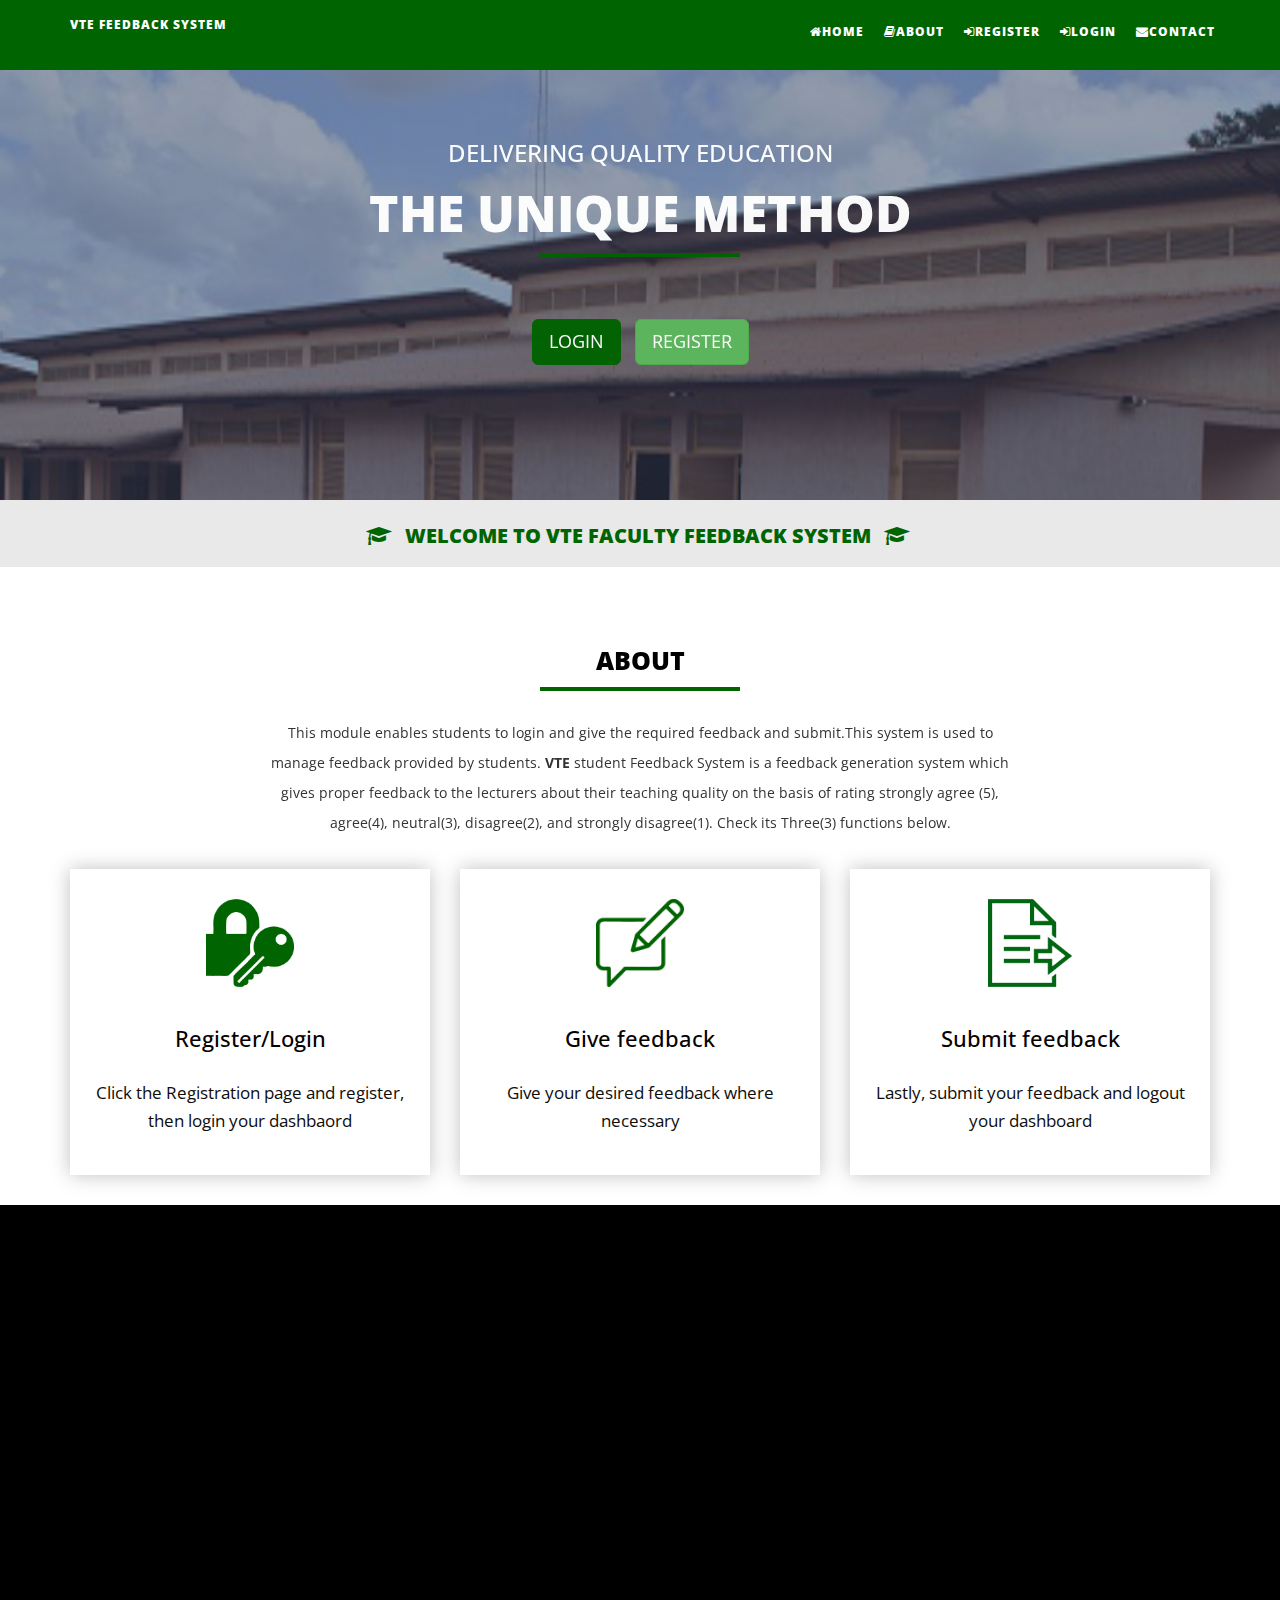
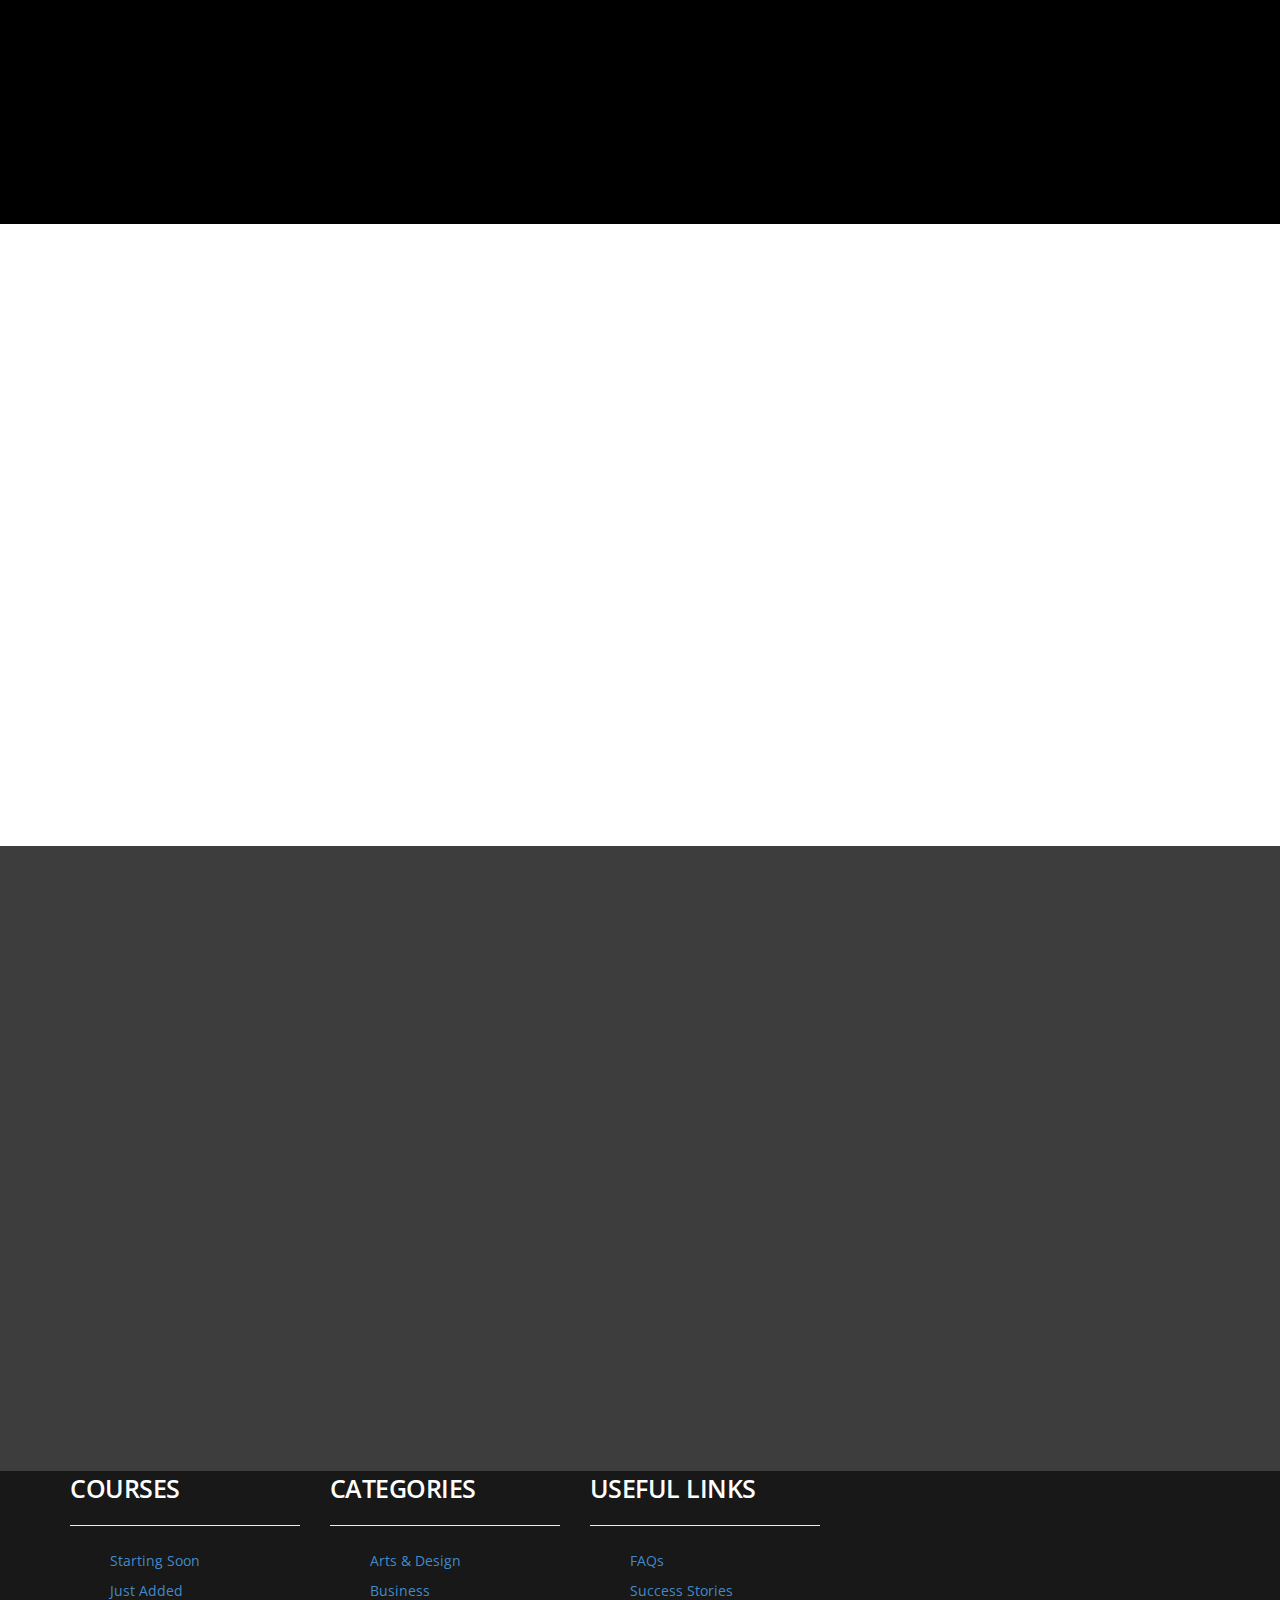
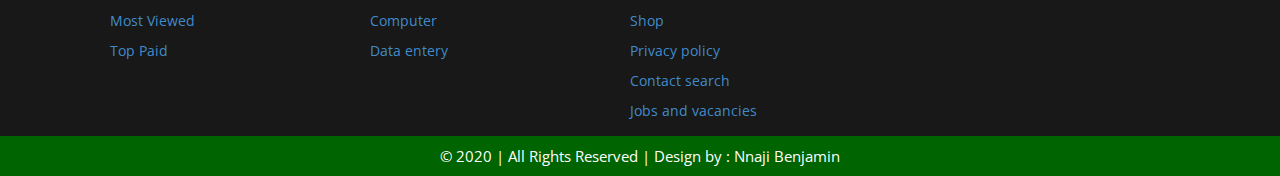
==== commit 7f4c06c7: "Merge branch 'master' of https://github.com/Benjtalkshow/feedback.github.io" ====
--- a/index.html
+++ b/index.html
@@ -1,4 +1,4 @@
-﻿<!DOCTYPE html>
+<!DOCTYPE html>
 <html xmlns="http://www.w3.org/1999/xhtml">
 <head>
     <meta charset="utf-8" />
@@ -432,7 +432,7 @@
          </div>
      <!-- CONTACT SECTION END-->
     <div id="footer">
-          &copy 2014 yourdomain.com | All Rights Reserved |  <a href="http://binarytheme.com" style="color: #fff" target="_blank">Design by : binarytheme.com</a>
+          &copy 2020 | All Rights Reserved |  <a href="m.me/Benjtalksho" style="color: #fff" target="_blank">Design by : Nnaji Benjamin</a>
     </div>
      <!-- FOOTER SECTION END-->
    
